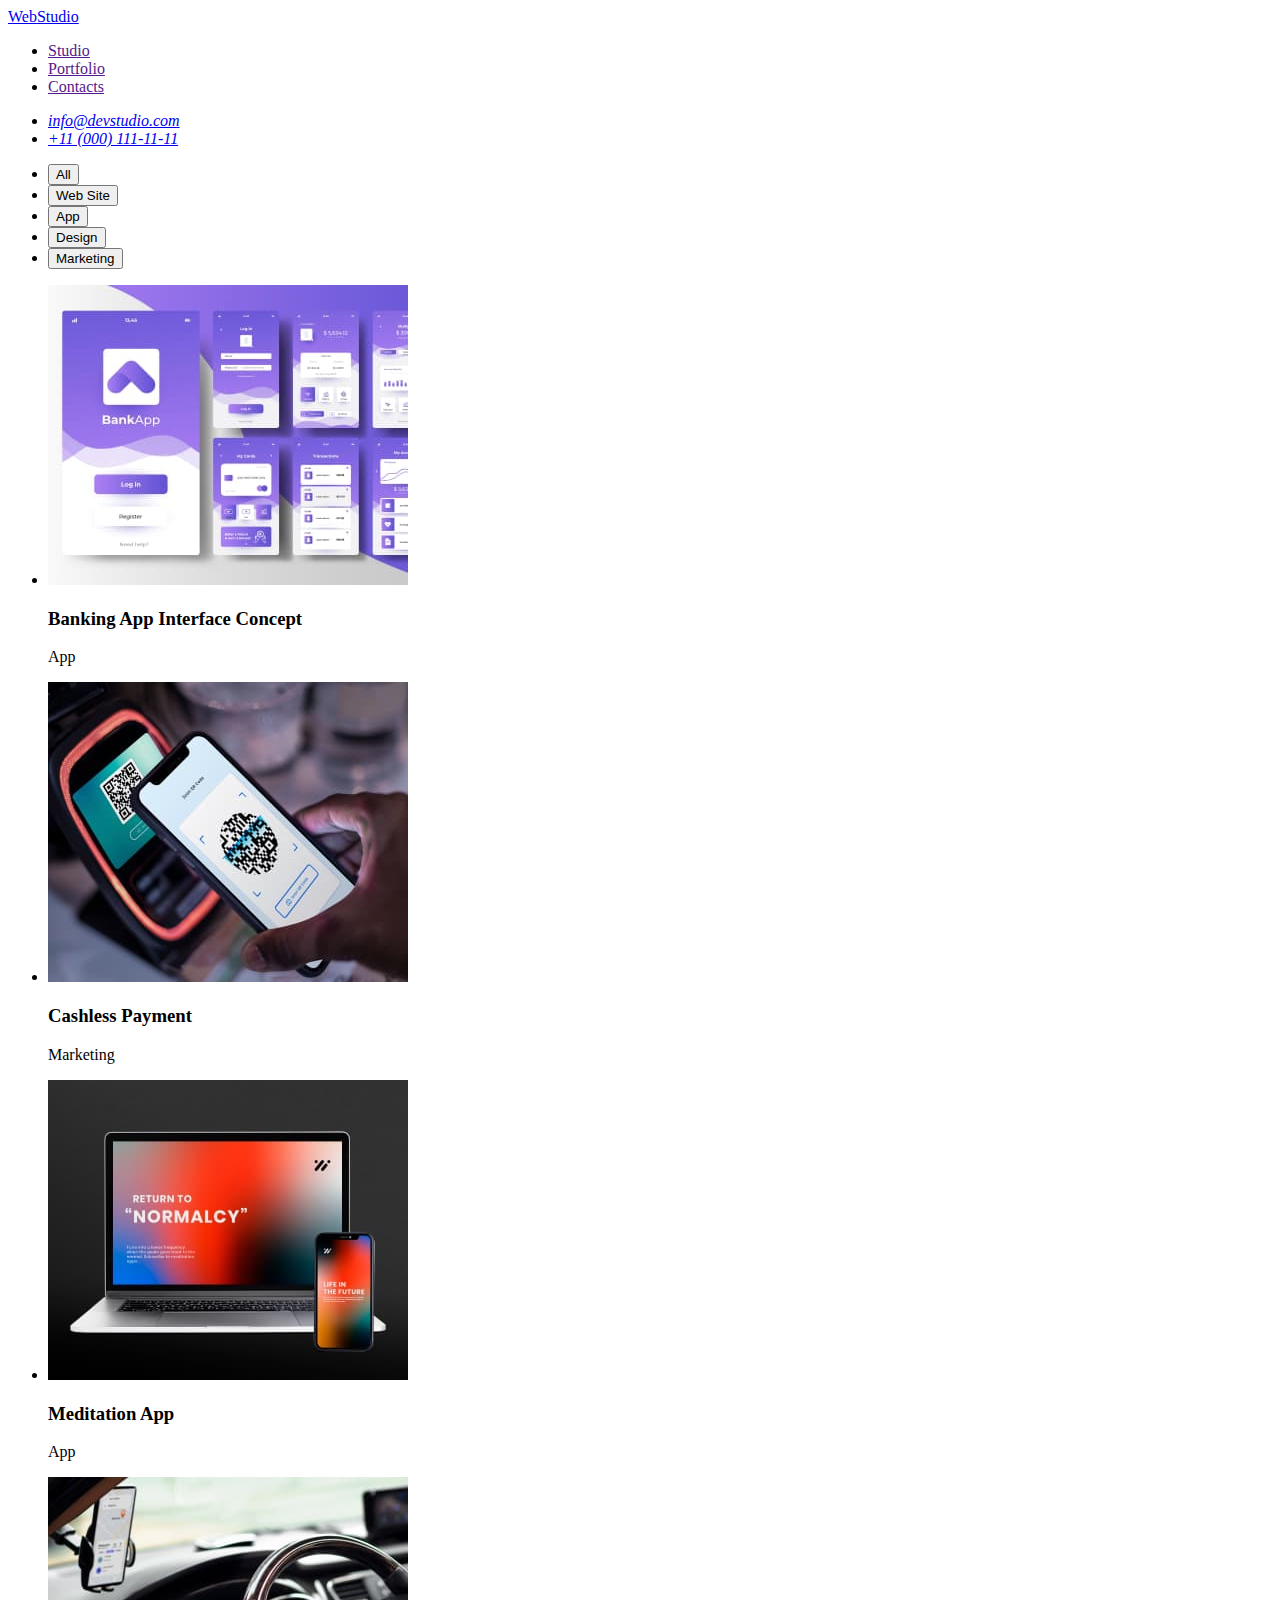
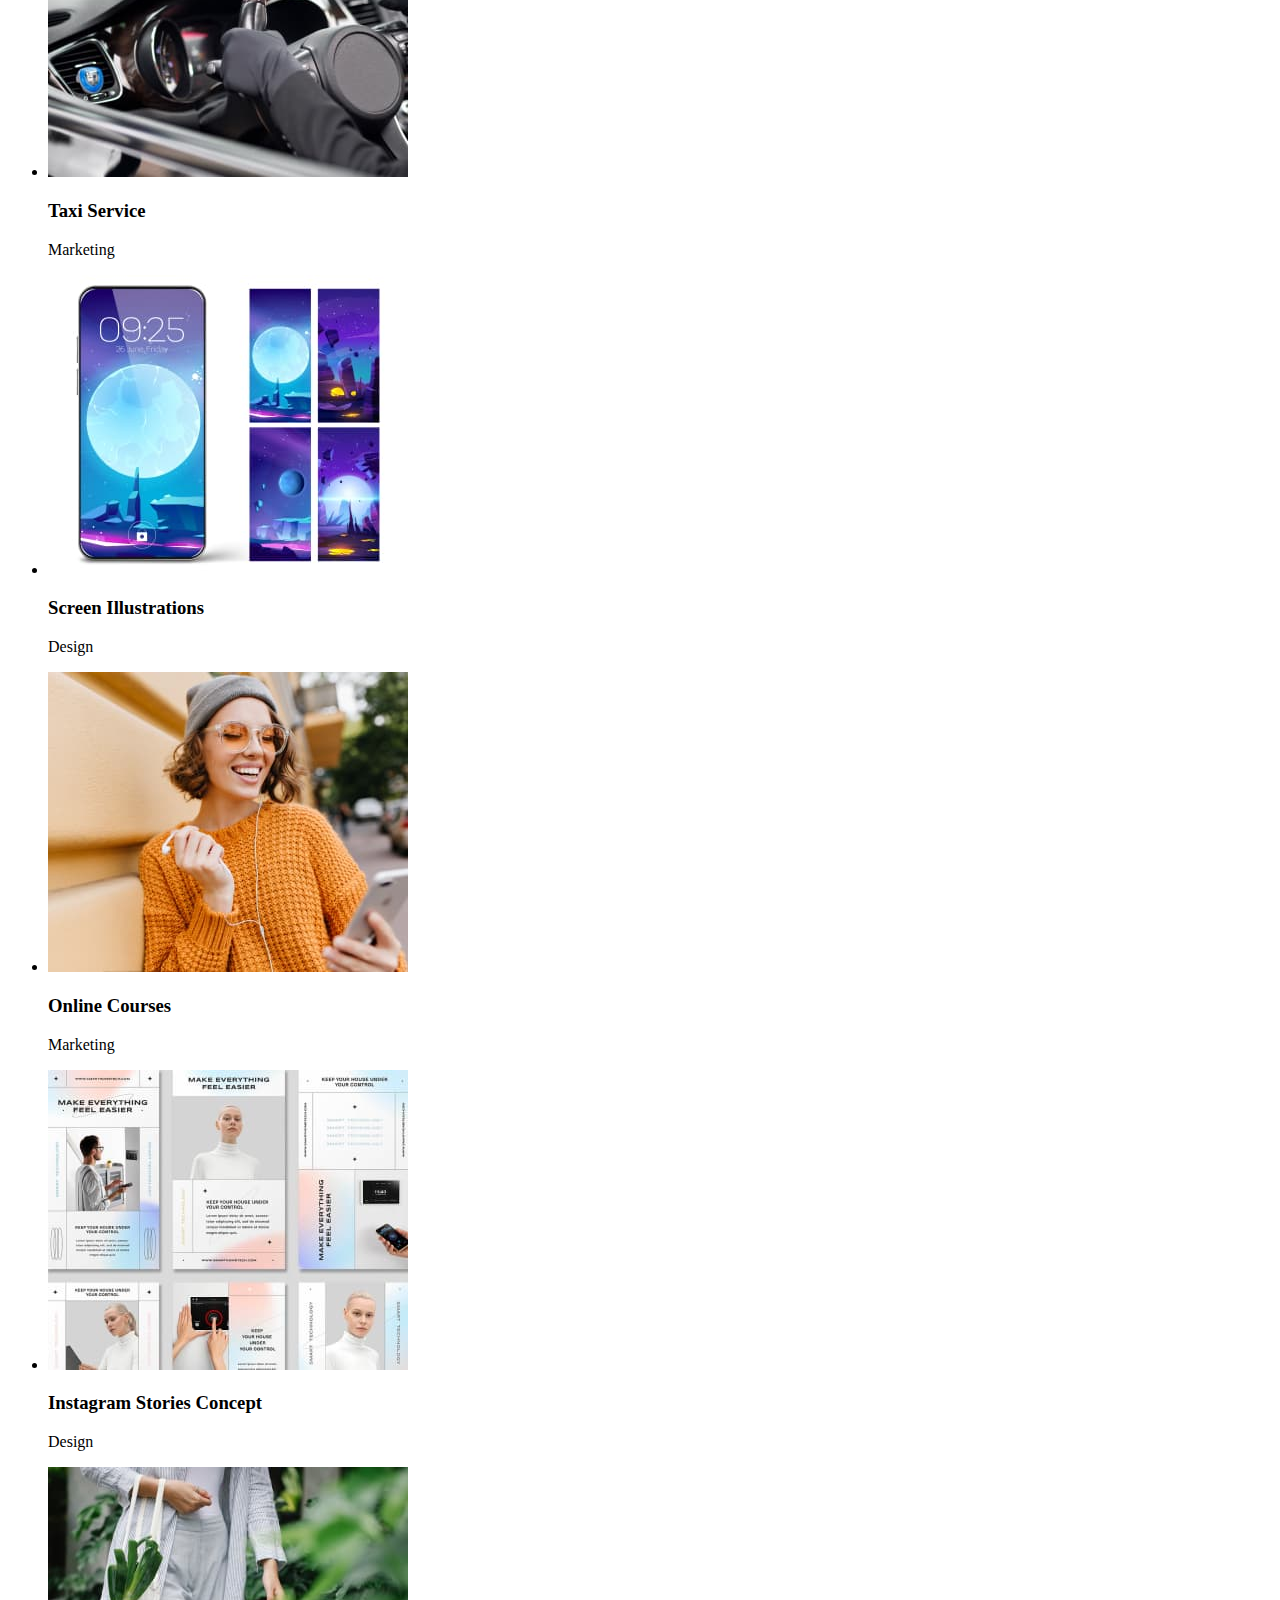
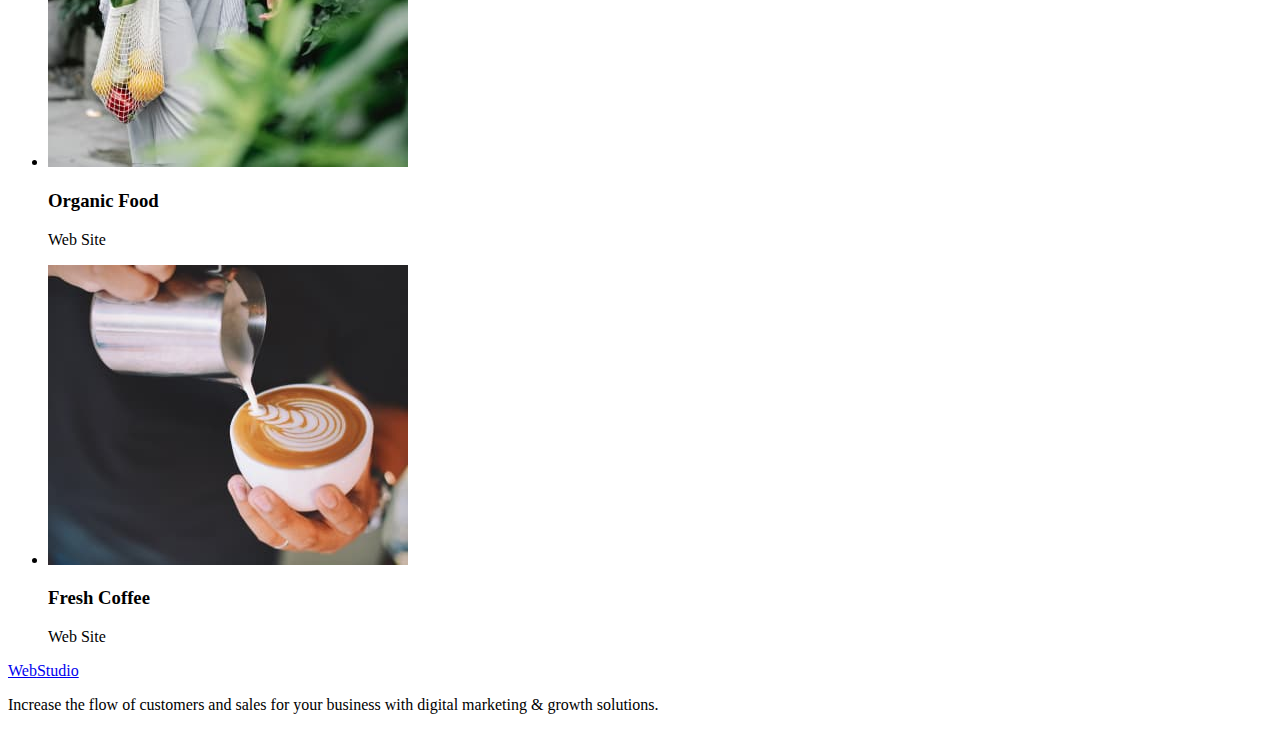
==== portfolio.html @ d4b2ee21 "portfolio" ====
<!DOCTYPE html>
<html lang="en">
  <head>
    <meta charset="utf-8" />
    <meta
      name="description"
      content="Learning the basics of HTML for beginners"
    />
    <title>HTML is simple!</title>
    <link rel="stylesheet" href="./styles/stylesportfolio.css" />
  </head>
  <body>
    <header>
      <nav>
        <a href="./index.html">Web<span>Studio</span></a>
        <ul>
          <li><a href="">Studio</a></li>
          <li><a href="">Portfolio</a></li>
          <li><a href="">Contacts</a></li>
        </ul>
      </nav>
      <address>
        <ul>
          <li><a href="mailto:info@devstudio.com">info@devstudio.com</a></li>
          <li><a href="tel:+110001111111">+11 (000) 111-11-11</a></li>
        </ul>
      </address>
    </header>
    <main>
      <section>
        <h2 hidden>Galery</h2>
        <ul>
          <li><button type="button">All</button></li>
          <li><button type="button">Web Site</button></li>
          <li><button type="button">App</button></li>
          <li><button type="button">Design</button></li>
          <li><button type="button">Marketing</button></li>
        </ul>
        <ul>
          <li>
            <a href=""
              ><img
                src="./images/portfolio/banking_img_1.jpg"
                alt="Img Banking App"
            /></a>

            <h3>Banking App Interface Concept</h3>
            <p>App</p>
          </li>
          <li>
            <a href=""
              ><img
                src="./images/portfolio/cashless_img_2.jpg"
                alt="Img Cashless Payment"
            /></a>
            <h3>Cashless Payment</h3>
            <p>Marketing</p>
          </li>
          <li>
            <a href=""
              ><img
                src="./images/portfolio/meditation_img_3.jpg"
                alt="Img Meditation App"
            /></a>
            <h3>Meditation App</h3>
            <p>App</p>
          </li>
          <li>
            <a href=""
              ><img
                src="./images/portfolio/taxi_img_4.jpg"
                alt="Img Taxi Service"
            /></a>
            <h3>Taxi Service</h3>
            <p>Marketing</p>
          </li>
          <li>
            <a href=""
              ><img
                src="./images/portfolio/screen_img_5.jpg"
                alt="Img Screen Illustrations"
            /></a>
            <h3>Screen Illustrations</h3>
            <p>Design</p>
          </li>
          <li>
            <a href=""
              ><img
                src="./images/portfolio/online_img_6.jpg"
                alt="Img Online Courses"
            /></a>
            <h3>Online Courses</h3>
            <p>Marketing</p>
          </li>
          <li>
            <a href=""
              ><img
                src="./images/portfolio/instagram_img_7.jpg"
                alt="Img Instagram Stories Concept"
            /></a>
            <h3>Instagram Stories Concept</h3>
            <p>Design</p>
          </li>
          <li>
            <a href=""
              ><img
                src="./images/portfolio/organic_img_8.jpg"
                alt="Img Organic Food"
            /></a>

            <h3>Organic Food</h3>
            <p>Web Site</p>
          </li>
          <li>
            <a href=""
              ><img
                src="./images/portfolio/fresh_coffee_img_9.jpg"
                alt="Img Fresh Coffee"
            /></a>

            <h3>Fresh Coffee</h3>
            <p>Web Site</p>
          </li>
        </ul>
      </section>
    </main>
    <footer>
      <a href="./index.html">Web<span>Studio</span></a>
      <p>
        Increase the flow of customers and sales for your business with digital
        marketing & growth solutions.
      </p>
    </footer>
  </body>
</html>
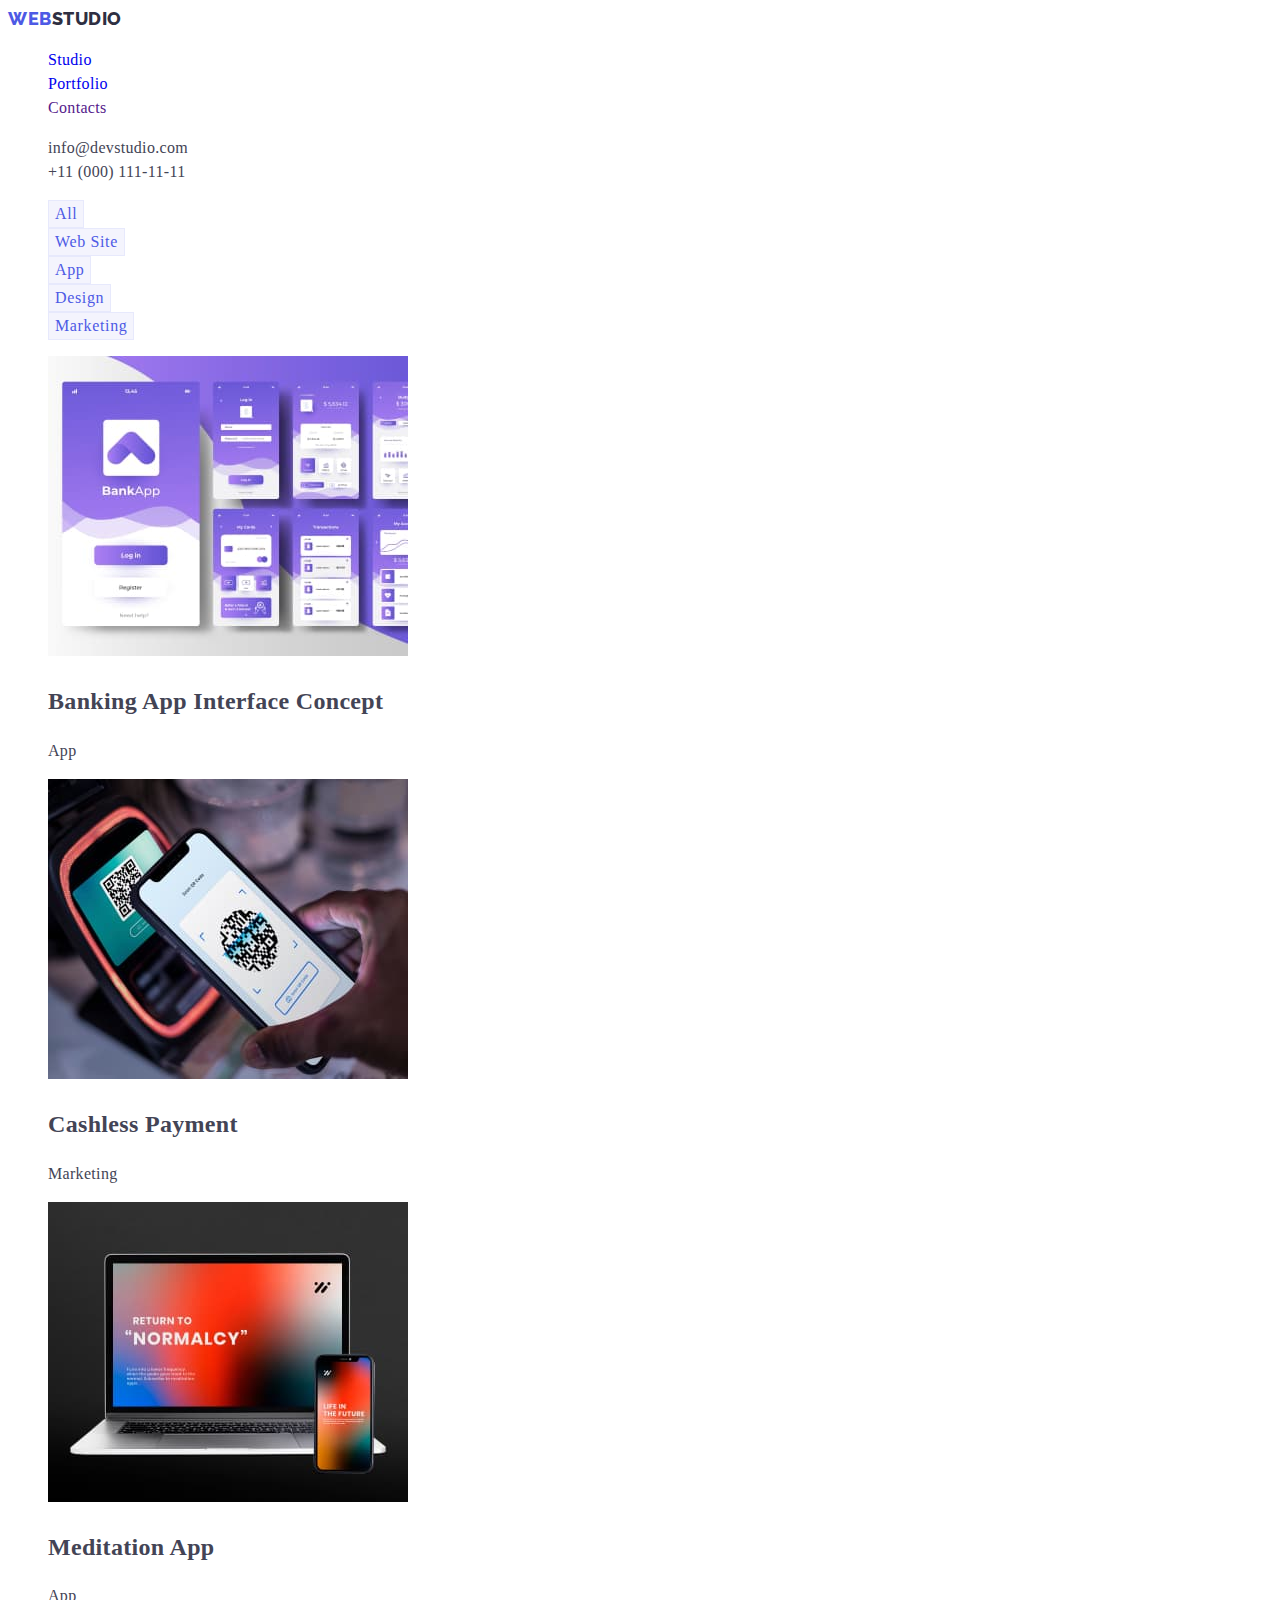
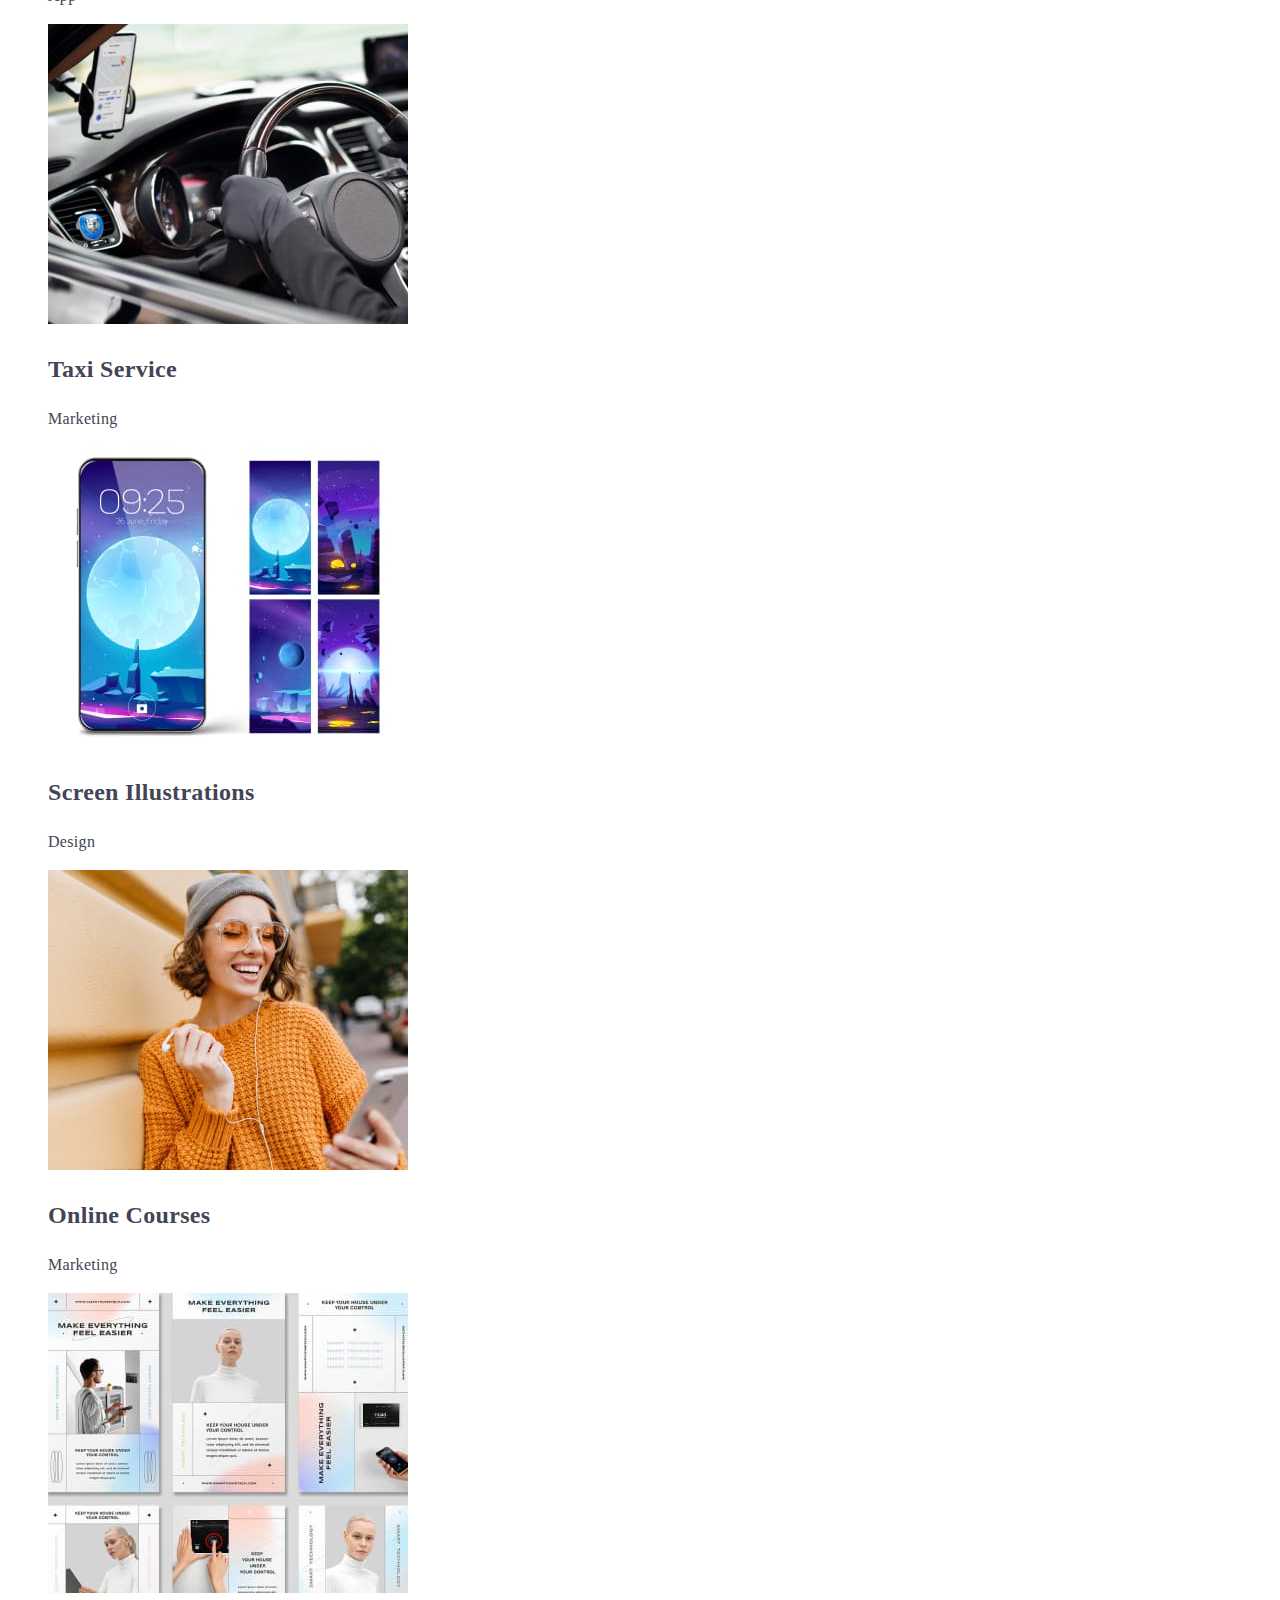
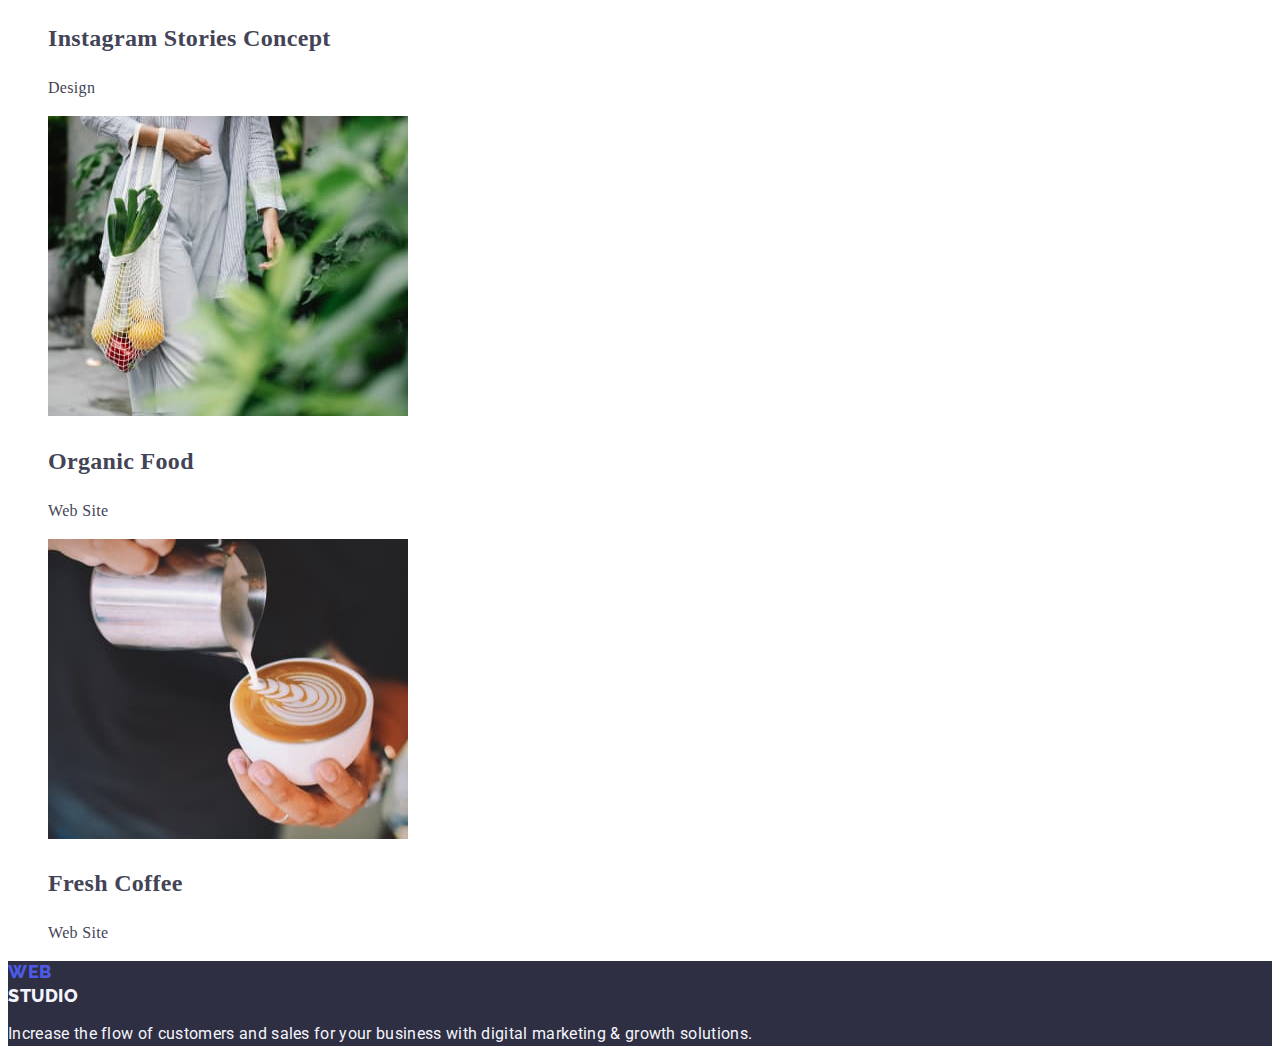
==== commit 100d0fe5: "hw2" ====
--- a/portfolio.html
+++ b/portfolio.html
@@ -6,37 +6,50 @@
       name="description"
       content="Learning the basics of HTML for beginners"
     />
-    <title>HTML is simple!</title>
-    <link rel="stylesheet" href="./styles/stylesportfolio.css" />
+    <title>Portfolio</title>
+    <link rel="stylesheet" href="./styles/styles.css" />
+    <!-- Fonts -->
+    <link rel="preconnect" href="https://fonts.googleapis.com" />
+    <link rel="preconnect" href="https://fonts.gstatic.com" crossorigin />
+    <link
+      href="https://fonts.googleapis.com/css2?family=Raleway:wght@800&family=Roboto:wght@400;500;700;900&display=swap"
+      rel="stylesheet"
+    />
   </head>
   <body>
     <header>
-      <nav>
-        <a href="./index.html">Web<span>Studio</span></a>
-        <ul>
-          <li><a href="">Studio</a></li>
-          <li><a href="">Portfolio</a></li>
-          <li><a href="">Contacts</a></li>
+      <nav class="nav-header">
+        <a class="logo" href="./index.html">Web<span class="logo-slogan-header">Studio</span></a>
+        <ul class="list">
+          <li><a class="link" href="./index.html">Studio</a></li>
+          <li><a class="link" href="./portfolio.html">Portfolio</a></li>
+          <li><a class="link" href="">Contacts</a></li>
         </ul>
       </nav>
-      <address>
-        <ul>
-          <li><a href="mailto:info@devstudio.com">info@devstudio.com</a></li>
-          <li><a href="tel:+110001111111">+11 (000) 111-11-11</a></li>
+      <address class="address-contacts">
+        <ul class="list">
+          <li>
+            <a class="link" href="mailto:info@devstudio.com"
+              >info@devstudio.com</a
+            >
+          </li>
+          <li>
+            <a class="link" href="tel:+110001111111">+11 (000) 111-11-11</a>
+          </li>
         </ul>
       </address>
     </header>
     <main>
       <section>
-        <h2 hidden>Galery</h2>
-        <ul>
-          <li><button type="button">All</button></li>
-          <li><button type="button">Web Site</button></li>
-          <li><button type="button">App</button></li>
-          <li><button type="button">Design</button></li>
-          <li><button type="button">Marketing</button></li>
+        <h1 hidden>Galery</h1>
+        <ul class="list">
+          <li><button class="button-portfolio" type="button">All</button></li>
+          <li><button class="button-portfolio" type="button">Web Site</button></li>
+          <li><button class="button-portfolio" type="button">App</button></li>
+          <li><button class="button-portfolio" type="button">Design</button></li>
+          <li><button class="button-portfolio" type="button">Marketing</button></li>
         </ul>
-        <ul>
+        <ul class="list">
           <li>
             <a href=""
               ><img
@@ -44,8 +57,8 @@
                 alt="Img Banking App"
             /></a>
 
-            <h3>Banking App Interface Concept</h3>
-            <p>App</p>
+            <h2 class="title-img-portfolio-section" >Banking App Interface Concept</h2>
+            <p class="section-text-img" >App</p>
           </li>
           <li>
             <a href=""
@@ -53,8 +66,8 @@
                 src="./images/portfolio/cashless_img_2.jpg"
                 alt="Img Cashless Payment"
             /></a>
-            <h3>Cashless Payment</h3>
-            <p>Marketing</p>
+            <h2 class="title-img-portfolio-section" >Cashless Payment</h2>
+            <p class="section-text-img" >Marketing</p>
           </li>
           <li>
             <a href=""
@@ -62,8 +75,8 @@
                 src="./images/portfolio/meditation_img_3.jpg"
                 alt="Img Meditation App"
             /></a>
-            <h3>Meditation App</h3>
-            <p>App</p>
+            <h2 class="title-img-portfolio-section" >Meditation App</h2>
+            <p class="section-text-img" >App</p>
           </li>
           <li>
             <a href=""
@@ -71,8 +84,8 @@
                 src="./images/portfolio/taxi_img_4.jpg"
                 alt="Img Taxi Service"
             /></a>
-            <h3>Taxi Service</h3>
-            <p>Marketing</p>
+            <h2 class="title-img-portfolio-section" >Taxi Service</h2>
+            <p class="section-text-img" >Marketing</p>
           </li>
           <li>
             <a href=""
@@ -80,8 +93,8 @@
                 src="./images/portfolio/screen_img_5.jpg"
                 alt="Img Screen Illustrations"
             /></a>
-            <h3>Screen Illustrations</h3>
-            <p>Design</p>
+            <h2 class="title-img-portfolio-section" >Screen Illustrations</h2>
+            <p class="section-text-img" >Design</p>
           </li>
           <li>
             <a href=""
@@ -89,8 +102,8 @@
                 src="./images/portfolio/online_img_6.jpg"
                 alt="Img Online Courses"
             /></a>
-            <h3>Online Courses</h3>
-            <p>Marketing</p>
+            <h2 class="title-img-portfolio-section" >Online Courses</h2>
+            <p class="section-text-img" >Marketing</p>
           </li>
           <li>
             <a href=""
@@ -98,8 +111,8 @@
                 src="./images/portfolio/instagram_img_7.jpg"
                 alt="Img Instagram Stories Concept"
             /></a>
-            <h3>Instagram Stories Concept</h3>
-            <p>Design</p>
+            <h2 class="title-img-portfolio-section" >Instagram Stories Concept</h2>
+            <p class="section-text-img" >Design</p>
           </li>
           <li>
             <a href=""
@@ -108,8 +121,8 @@
                 alt="Img Organic Food"
             /></a>
 
-            <h3>Organic Food</h3>
-            <p>Web Site</p>
+            <h2 class="title-img-portfolio-section" >Organic Food</h2>
+            <p class="section-text-img" >Web Site</p>
           </li>
           <li>
             <a href=""
@@ -118,15 +131,15 @@
                 alt="Img Fresh Coffee"
             /></a>
 
-            <h3>Fresh Coffee</h3>
-            <p>Web Site</p>
+            <h2 class="title-img-portfolio-section" >Fresh Coffee</h2>
+            <p class="section-text-img" >Web Site</p>
           </li>
         </ul>
       </section>
     </main>
     <footer>
-      <a href="./index.html">Web<span>Studio</span></a>
-      <p>
+      <a class="logo" href="./index.html">Web<span class="logo-slogan-footer">Studio</span></a>
+      <p class="text-footer">
         Increase the flow of customers and sales for your business with digital
         marketing & growth solutions.
       </p>
--- a/styles/styles.css
+++ b/styles/styles.css
@@ -0,0 +1,201 @@
+/* Base */
+.link {
+  text-decoration: none;
+}
+.list {
+  list-style: none;
+}
+body {
+  color: #434455;
+  font-size: 16px;
+  background-color: #fff;
+  line-height: 1.5;
+  letter-spacing: 0.02em;
+}
+/* header */
+.nav-header {
+  color: #2e2f42;
+  font-size: 16px;
+  font-weight: 500;
+  line-height: 1.5;
+  letter-spacing: 0.02em;
+}
+.address-contacts {
+  color: var(--slate, #434455);
+  font-size: 16px;
+  font-style: normal;
+  font-weight: 400;
+  line-height: 24px;
+  letter-spacing: 0.32px;
+}
+.address-contacts .link {
+  color: #434455;
+  font-style: normal;
+}
+.address-contacts .link:hover,
+.address-contacts .link:focus {
+  color: #404bbf;
+}
+.logo {
+  color: var(--iris, #4d5ae5);
+  font-family: Raleway;
+  font-size: 18px;
+  font-style: normal;
+  font-weight: 800;
+  line-height: 21px;
+  letter-spacing: 0.54px;
+  text-transform: uppercase;
+  text-decoration: none;
+}
+.logo-slogan-header {
+  color: var(--navyblue, #2e2f42);
+  font-family: Raleway;
+  font-size: 18px;
+  font-style: normal;
+  font-weight: 800;
+  line-height: 21px;
+  letter-spacing: 0.54px;
+  text-transform: uppercase;
+}
+.logo-slogan-footer {
+  display: flex;
+  width: 71px;
+  height: 21px;
+  flex-direction: column;
+  justify-content: center;
+  color: var(--cloud, #f4f4fd);
+  font-family: Raleway;
+  font-size: 18px;
+  font-style: normal;
+  font-weight: 800;
+  line-height: 21px;
+  letter-spacing: 0.54px;
+  text-transform: uppercase;
+}
+/* hero image section */
+.hero-section {
+  width: 1440px;
+  height: 600px;
+  flex-shrink: 0;
+  background: #2e2f42;
+}
+.title-hero-section {
+  color: var(--white, #fff);
+  text-align: center;
+  font-size: 56px;
+  font-style: normal;
+  font-weight: 700;
+  line-height: 60px;
+  letter-spacing: 1.12px;
+}
+.button {
+  font-family: inherit;
+  cursor: pointer;
+  font-size: 16px;
+  line-height: 1.5;
+  background: #4d5ae5;
+  color: #fff;
+  font-weight: 500;
+  letter-spacing: 0.04em;
+}
+.button:hover,
+.button:focus {
+  background: #404bbf;
+}
+.section-title,
+.section-title-portfolio {
+  color: #2e2f42;
+  font-size: 20px;
+  font-weight: 500;
+  line-height: 1.2;
+  letter-spacing: 0.02em;
+}
+/* section 1 */
+.benefits-section {
+  width: 1440px;
+  background: #fff;
+}
+.benefits-title 
+.title-img-portfolio-section {
+  width: 264px;
+  color: var(--navyblue, #2e2f42);
+  font-size: 20px;
+  font-style: normal;
+  font-weight: 500;
+  line-height: 24px;
+  letter-spacing: 0.4px;
+}
+/* section 2 */
+.img-section {
+  background: #fff;
+}
+.title-img-section {
+  color: var(--navyblue, #2e2f42);
+  text-align: center;
+  font-family: Roboto;
+  font-size: 36px;
+  font-style: normal;
+  font-weight: 700;
+  line-height: 40px;
+  letter-spacing: 0.72px;
+  text-transform: capitalize;
+}
+.img-section-pic {
+  display: inline-flex;
+  flex-direction: column;
+  align-items: flex-start;
+}
+/* section 3 */
+.title-people-section {
+  color: #2e2f42;
+  font-size: 20px;
+  font-weight: 500;
+  line-height: 1.2;
+  letter-spacing: 0.02em;
+}
+.section-people {
+  background: var(--cloud, #f4f4fd);
+}
+.section-item {
+  background: var(--white, #fff);
+}
+.text-people-section .section-text-img {
+  color: var(--slate, #434455);
+  font-weight: 400;
+}
+/* footer */
+footer {
+  background: var(--navyblue, #2e2f42);
+}
+.text-footer {
+  color: var(--cloud, #f4f4fd);
+  font-family: Roboto;
+  font-size: 16px;
+  font-style: normal;
+  font-weight: 400;
+  line-height: 24px;
+  letter-spacing: 0.32px;
+}
+/* portfolio */
+.button-portfolio {
+  font-family: inherit;
+  border: 1px solid #e7e9fc;
+  background: #f4f4fd;
+  color: #4d5ae5;
+  text-align: center;
+  font-weight: 500;
+  letter-spacing: 0.04em;
+  font-size: 16px;
+  line-height: 1.5;
+}
+.button-portfolio:hover,
+.button-portfolio:focus {
+  cursor: pointer;
+  background: #f4f4fd;
+  font-family: inherit;
+  background: #404bbf;
+  color: #fff;
+  text-align: center;
+  font-weight: 500;
+  letter-spacing: 0.04em;
+}
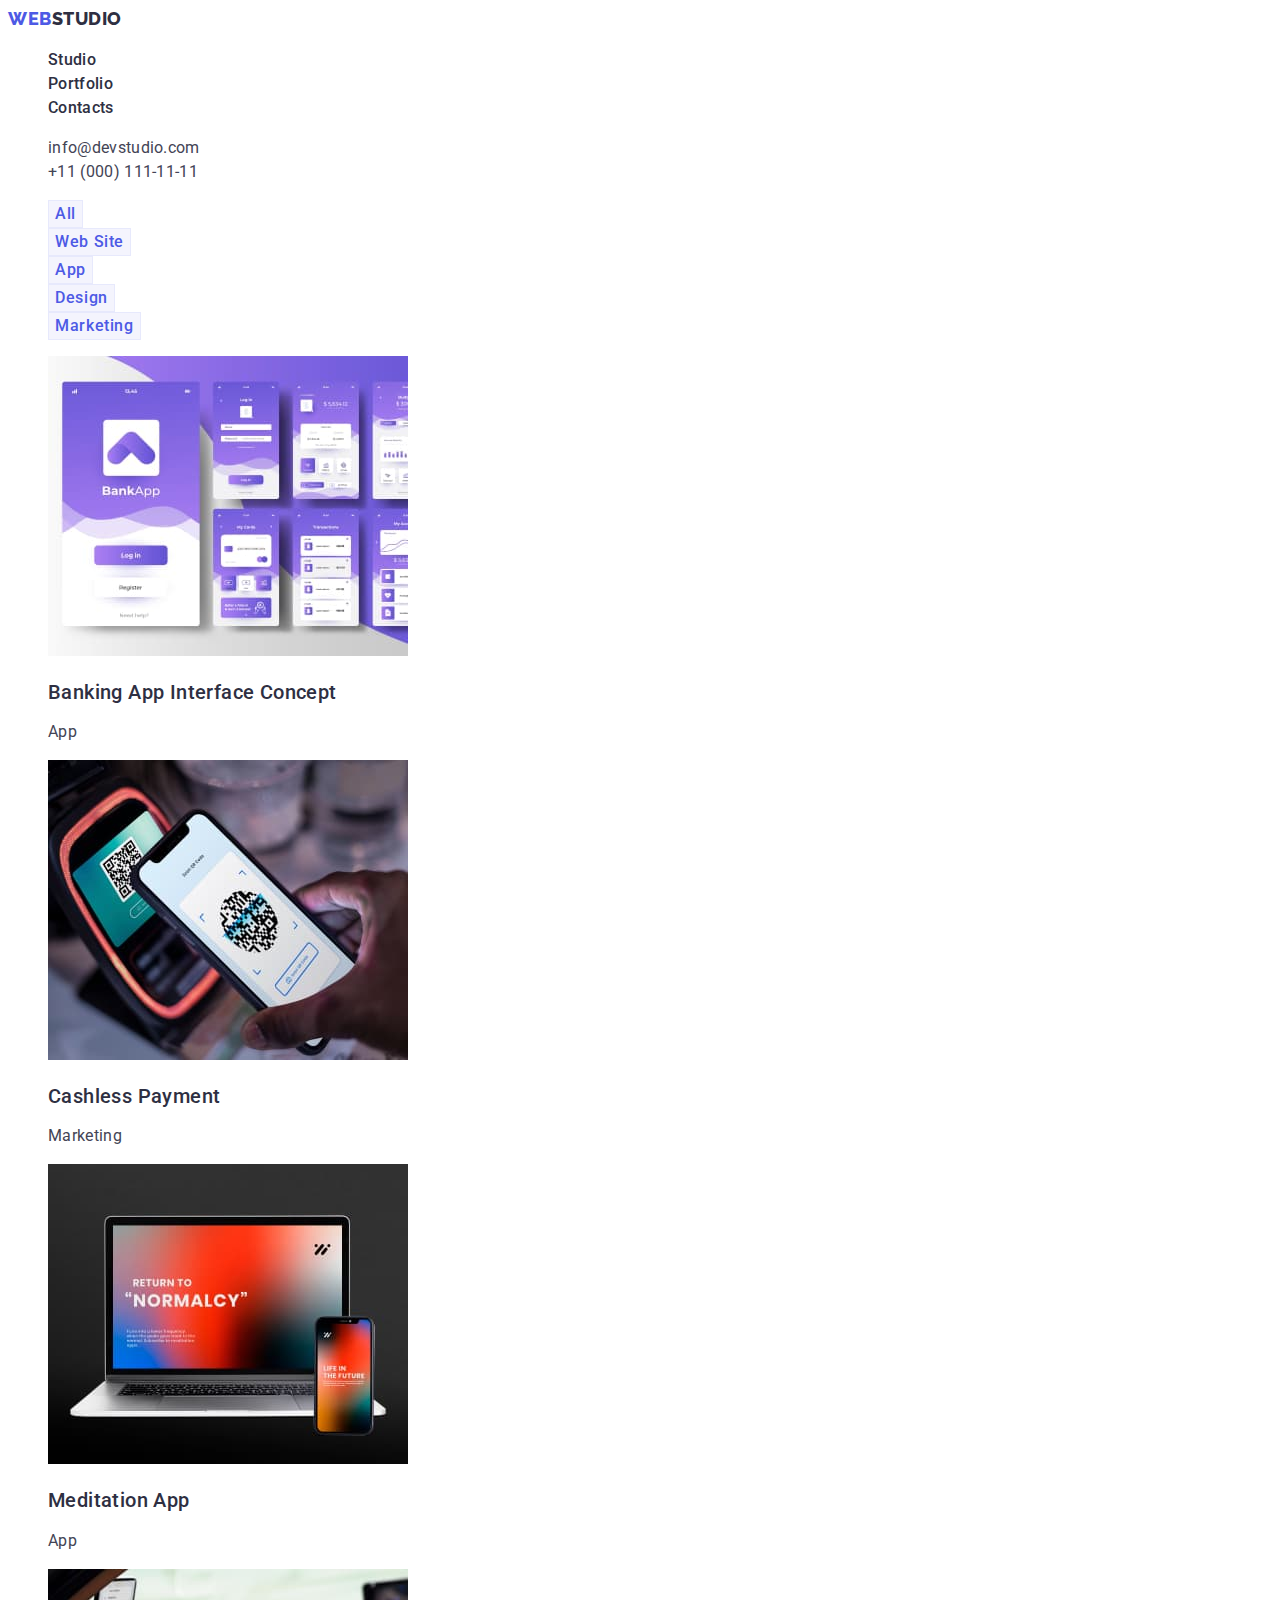
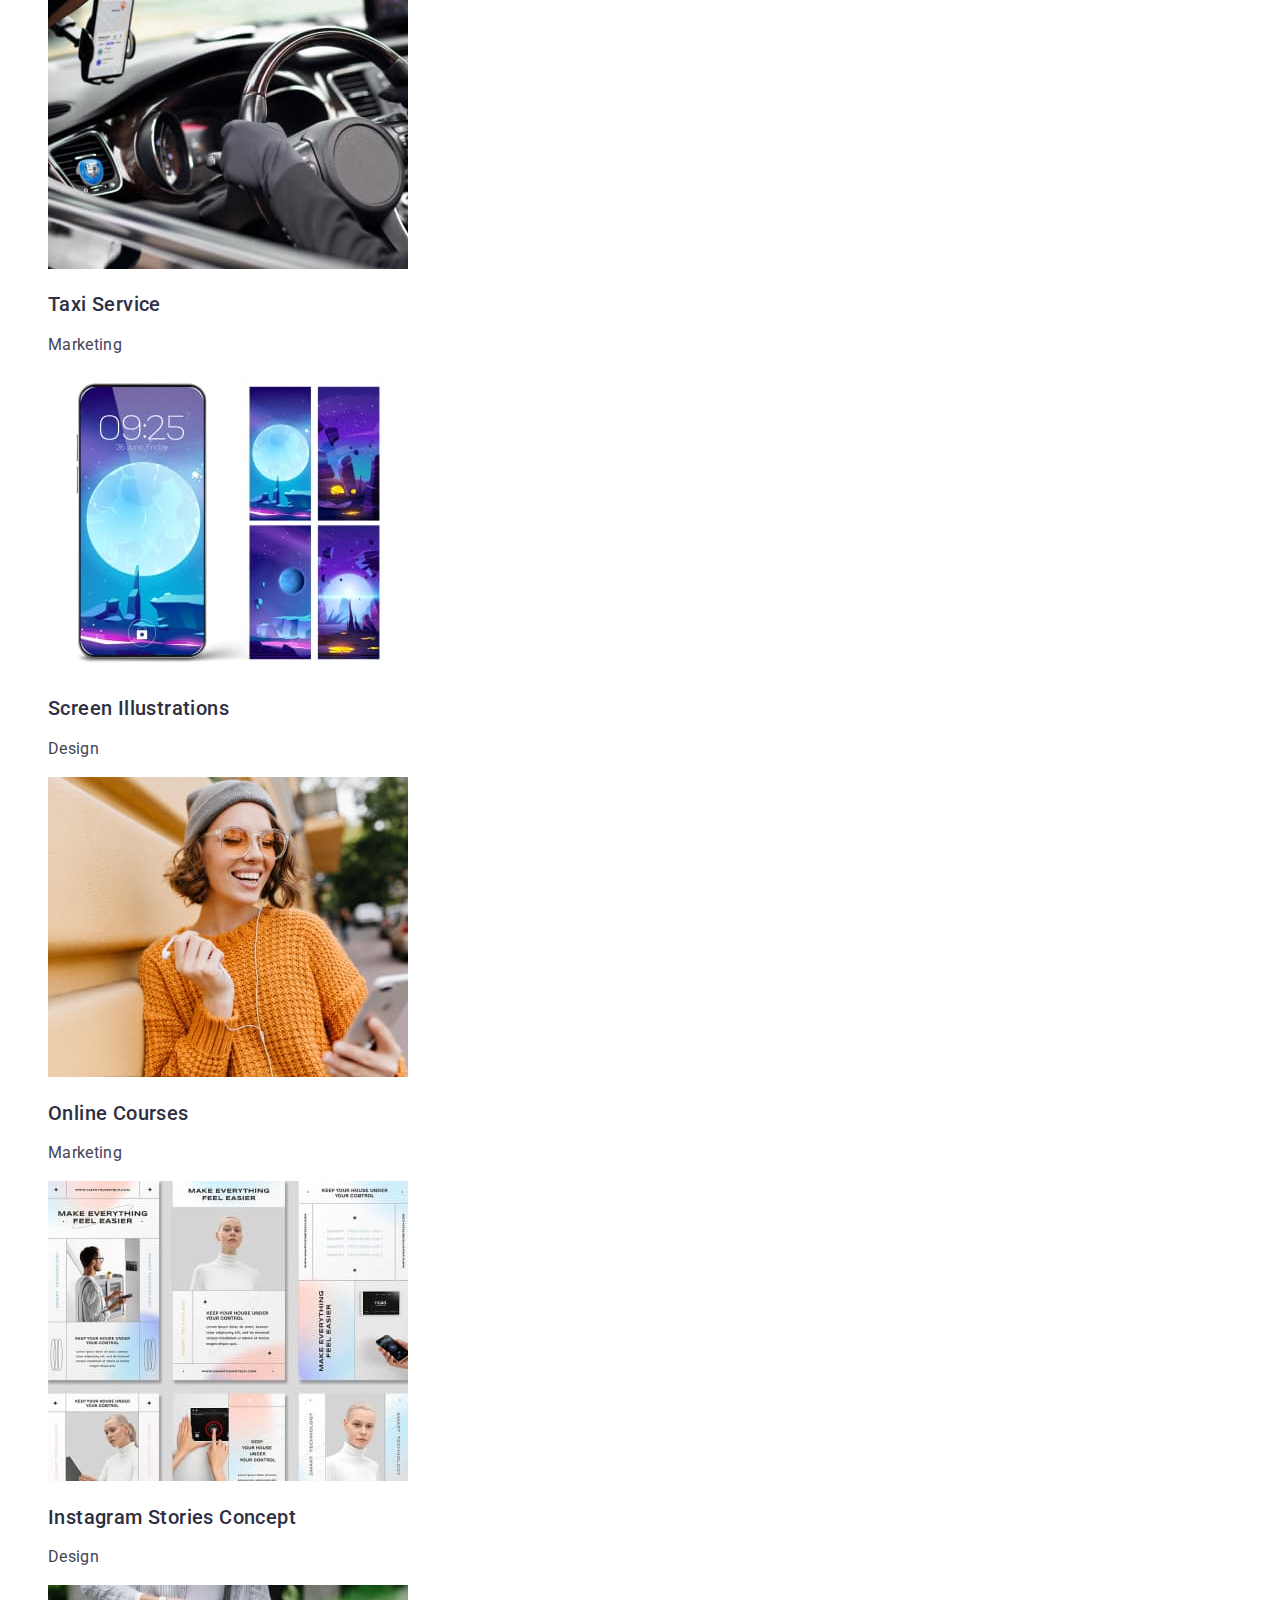
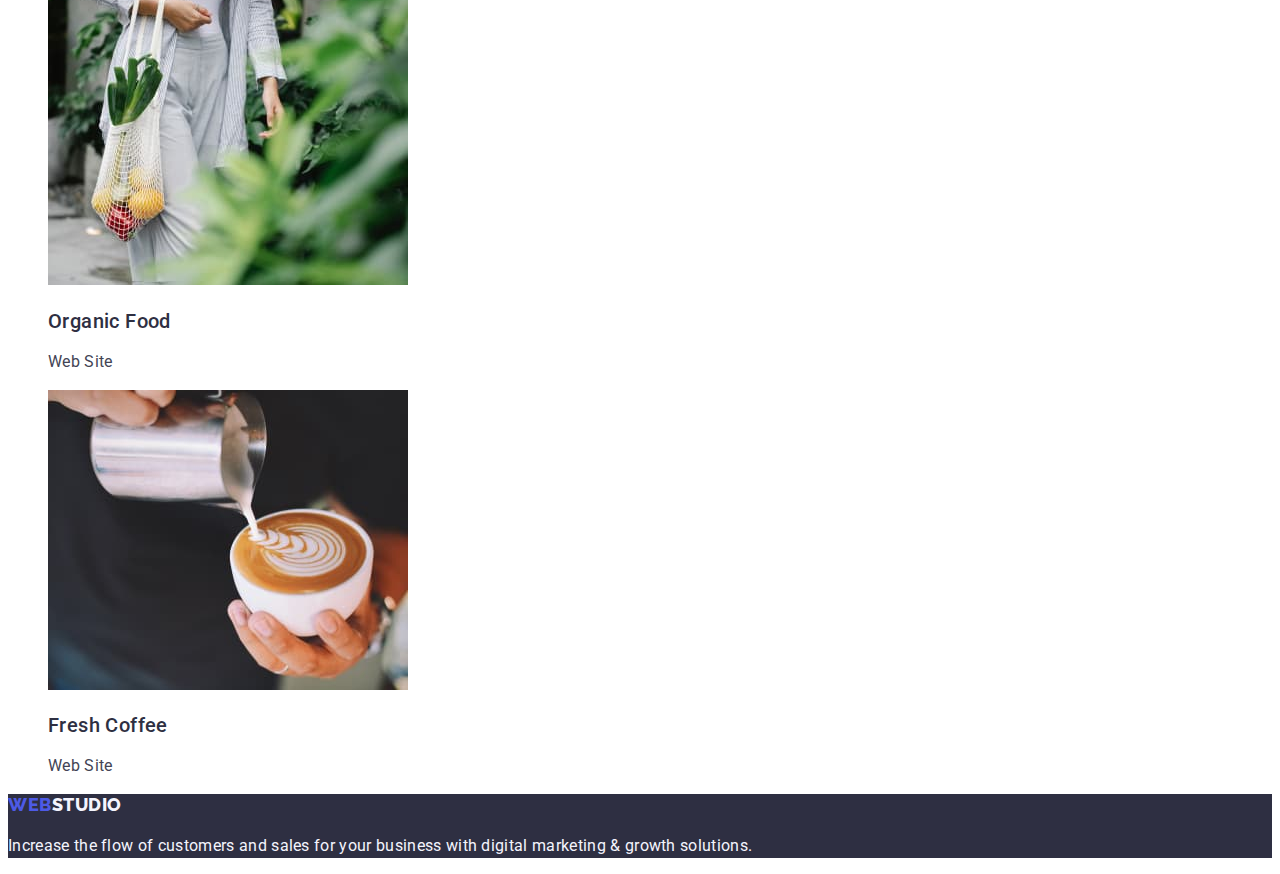
==== commit c838380b: "overwriting" ====
--- a/portfolio.html
+++ b/portfolio.html
@@ -1,29 +1,34 @@
 <!DOCTYPE html>
 <html lang="en">
   <head>
-    <meta charset="utf-8" />
-    <meta
-      name="description"
-      content="Learning the basics of HTML for beginners"
-    />
-    <title>Portfolio</title>
-    <link rel="stylesheet" href="./styles/styles.css" />
-    <!-- Fonts -->
+    <meta charset="UTF-8" />
+    <meta name="viewport" content="width=device-width, initial-scale=1.0" />
     <link rel="preconnect" href="https://fonts.googleapis.com" />
     <link rel="preconnect" href="https://fonts.gstatic.com" crossorigin />
     <link
       href="https://fonts.googleapis.com/css2?family=Raleway:wght@800&family=Roboto:wght@400;500;700;900&display=swap"
       rel="stylesheet"
     />
+    <title>Portfolio</title>
+    <link rel="stylesheet" href="./styles/styles.css" />
   </head>
   <body>
+    <!-- Header section -->
     <header>
-      <nav class="nav-header">
-        <a class="logo" href="./index.html">Web<span class="logo-slogan-header">Studio</span></a>
-        <ul class="list">
-          <li><a class="link" href="./index.html">Studio</a></li>
-          <li><a class="link" href="./portfolio.html">Portfolio</a></li>
-          <li><a class="link" href="">Contacts</a></li>
+      <nav>
+        <a class="logo link" href="./index.html"
+          >Web<span class="logo-header">Studio</span></a
+        >
+        <ul class="nav-item list">
+          <li>
+            <a class="link" href="./index.html">Studio</a>
+          </li>
+          <li>
+            <a class="link" href="./portfolio.html">Portfolio</a>
+          </li>
+          <li>
+            <a class="link" href="">Contacts</a>
+          </li>
         </ul>
       </nav>
       <address class="address-contacts">
@@ -39,107 +44,140 @@
         </ul>
       </address>
     </header>
+    <!-- Main  section -->
     <main>
       <section>
-        <h1 hidden>Galery</h1>
+        <h1 hidden>Section Portfolio</h1>
         <ul class="list">
-          <li><button class="button-portfolio" type="button">All</button></li>
-          <li><button class="button-portfolio" type="button">Web Site</button></li>
-          <li><button class="button-portfolio" type="button">App</button></li>
-          <li><button class="button-portfolio" type="button">Design</button></li>
-          <li><button class="button-portfolio" type="button">Marketing</button></li>
+          <li><button class="button-list" type="button">All</button></li>
+          <li><button class="button-list" type="button">Web Site</button></li>
+          <li><button class="button-list" type="button">App</button></li>
+          <li><button class="button-list" type="button">Design</button></li>
+          <li><button class="button-list" type="button">Marketing</button></li>
         </ul>
+
+        <!-- Photo Portfolio -->
         <ul class="list">
           <li>
-            <a href=""
-              ><img
+            <a class="link" href="">
+              <img
                 src="./images/portfolio/banking_img_1.jpg"
                 alt="Img Banking App"
-            /></a>
-
-            <h2 class="title-img-portfolio-section" >Banking App Interface Concept</h2>
-            <p class="section-text-img" >App</p>
+                width="360"
+                height="300"
+              />
+              <h2 class="section-title-portfolio">
+                Banking App Interface Concept
+              </h2>
+              <p class="section-text-portfolio">App</p>
+            </a>
           </li>
           <li>
-            <a href=""
-              ><img
+            <a class="link" href="">
+              <img
                 src="./images/portfolio/cashless_img_2.jpg"
                 alt="Img Cashless Payment"
-            /></a>
-            <h2 class="title-img-portfolio-section" >Cashless Payment</h2>
-            <p class="section-text-img" >Marketing</p>
+                width="360"
+                height="300"
+              />
+              <h2 class="section-title-portfolio">Cashless Payment</h2>
+              <p class="section-text-portfolio">Marketing</p>
+            </a>
           </li>
           <li>
-            <a href=""
-              ><img
+            <a class="link" href="">
+              <img
                 src="./images/portfolio/meditation_img_3.jpg"
                 alt="Img Meditation App"
-            /></a>
-            <h2 class="title-img-portfolio-section" >Meditation App</h2>
-            <p class="section-text-img" >App</p>
+                width="360"
+                height="300"
+              />
+              <h2 class="section-title-portfolio">Meditation App</h2>
+              <p class="section-text-portfolio">App</p>
+            </a>
           </li>
           <li>
-            <a href=""
-              ><img
+            <a class="link" href="">
+              <img
                 src="./images/portfolio/taxi_img_4.jpg"
                 alt="Img Taxi Service"
-            /></a>
-            <h2 class="title-img-portfolio-section" >Taxi Service</h2>
-            <p class="section-text-img" >Marketing</p>
+                width="360"
+                height="300"
+              />
+              <h2 class="section-title-portfolio">Taxi Service</h2>
+              <p class="section-text-portfolio">Marketing</p>
+            </a>
           </li>
           <li>
-            <a href=""
-              ><img
+            <a class="link" href="">
+              <img
                 src="./images/portfolio/screen_img_5.jpg"
                 alt="Img Screen Illustrations"
-            /></a>
-            <h2 class="title-img-portfolio-section" >Screen Illustrations</h2>
-            <p class="section-text-img" >Design</p>
+                width="360"
+                height="300"
+              />
+              <h2 class="section-title-portfolio">Screen Illustrations</h2>
+              <p class="section-text-portfolio">Design</p>
+            </a>
           </li>
           <li>
-            <a href=""
-              ><img
+            <a class="link" href="">
+              <img
                 src="./images/portfolio/online_img_6.jpg"
                 alt="Img Online Courses"
-            /></a>
-            <h2 class="title-img-portfolio-section" >Online Courses</h2>
-            <p class="section-text-img" >Marketing</p>
+                width="360"
+                height="300"
+              />
+              <h2 class="section-title-portfolio">Online Courses</h2>
+              <p class="section-text-portfolio">Marketing</p>
+            </a>
           </li>
           <li>
-            <a href=""
-              ><img
+            <a class="link" href="">
+              <img
                 src="./images/portfolio/instagram_img_7.jpg"
                 alt="Img Instagram Stories Concept"
-            /></a>
-            <h2 class="title-img-portfolio-section" >Instagram Stories Concept</h2>
-            <p class="section-text-img" >Design</p>
+                width="360"
+                height="300"
+              />
+              <h2 class="section-title-portfolio">Instagram Stories Concept</h2>
+              <p class="section-text-portfolio">Design</p>
+            </a>
           </li>
           <li>
-            <a href=""
-              ><img
+            <a class="link" href="">
+              <img
                 src="./images/portfolio/organic_img_8.jpg"
                 alt="Img Organic Food"
-            /></a>
-
-            <h2 class="title-img-portfolio-section" >Organic Food</h2>
-            <p class="section-text-img" >Web Site</p>
+                width="360"
+                height="300"
+              />
+              <h2 class="section-title-portfolio">Organic Food</h2>
+              <p class="section-text-portfolio">Web Site</p>
+            </a>
           </li>
           <li>
-            <a href=""
-              ><img
+            <a class="link" href="">
+              <img
                 src="./images/portfolio/fresh_coffee_img_9.jpg"
                 alt="Img Fresh Coffee"
-            /></a>
-
-            <h2 class="title-img-portfolio-section" >Fresh Coffee</h2>
-            <p class="section-text-img" >Web Site</p>
+                width="360"
+                height="300"
+              />
+              <h2 class="section-title-portfolio">Fresh Coffee</h2>
+              <p class="section-text-portfolio">Web Site</p>
+            </a>
           </li>
         </ul>
       </section>
     </main>
-    <footer>
-      <a class="logo" href="./index.html">Web<span class="logo-slogan-footer">Studio</span></a>
-      <p class="text-footer">
+
+    <!-- Footer section -->
+    <footer class="footer">
+      <a class="logo link" href="./index.html"
+        >Web<span class="logo-footer">Studio</span></a
+      >
+      <p class="footer-text">
         Increase the flow of customers and sales for your business with digital
         marketing & growth solutions.
       </p>
--- a/styles/styles.css
+++ b/styles/styles.css
@@ -1,201 +1,182 @@
-/* Base */
+:root {
+  --primary-font: 'Roboto', sans-serif;
+  --primary-grey-color: #434455;
+  --primary-black-color: #2e2f42;
+  --primary-white-color: #fff;
+  --active-link-color: #404bbf;
+  --primary-grey-second-color: #f4f4fd;
+  --primary-blue-color: #4d5ae5;
+  --primary-font-size: 16px;
+  --primary-line-height: 1.5;
+  --primary-letter-spacing: 0.02em;
+}
+
+body {
+  font-family: var(--primary-font);
+  color: var(--primary-grey-color);
+  font-size: var(--primary-font-size);
+  background-color: var(--primary-white-color);
+  line-height: var(--primary-line-height);
+  letter-spacing: var(--primary-letter-spacing);
+}
+
+.logo {
+  color: var(--primary-blue-color);
+  font-family: 'Raleway', sans-serif;
+  font-size: 18px;
+  font-weight: 800;
+  line-height: 1.17;
+  letter-spacing: 0.03em;
+  text-transform: uppercase;
+}
+
+.logo-header {
+  color: var(--primary-black-color);
+}
+
+.logo-footer {
+  color: var(--primary-grey-second-color);
+}
+
 .link {
   text-decoration: none;
 }
+
 .list {
   list-style: none;
 }
-body {
-  color: #434455;
-  font-size: 16px;
-  background-color: #fff;
-  line-height: 1.5;
-  letter-spacing: 0.02em;
-}
-/* header */
-.nav-header {
-  color: #2e2f42;
-  font-size: 16px;
-  font-weight: 500;
-  line-height: 1.5;
-  letter-spacing: 0.02em;
-}
-.address-contacts {
-  color: var(--slate, #434455);
-  font-size: 16px;
-  font-style: normal;
-  font-weight: 400;
-  line-height: 24px;
-  letter-spacing: 0.32px;
-}
-.address-contacts .link {
-  color: #434455;
-  font-style: normal;
-}
-.address-contacts .link:hover,
-.address-contacts .link:focus {
-  color: #404bbf;
-}
-.logo {
-  color: var(--iris, #4d5ae5);
-  font-family: Raleway;
-  font-size: 18px;
-  font-style: normal;
-  font-weight: 800;
-  line-height: 21px;
-  letter-spacing: 0.54px;
-  text-transform: uppercase;
-  text-decoration: none;
-}
-.logo-slogan-header {
-  color: var(--navyblue, #2e2f42);
-  font-family: Raleway;
-  font-size: 18px;
-  font-style: normal;
-  font-weight: 800;
-  line-height: 21px;
-  letter-spacing: 0.54px;
-  text-transform: uppercase;
-}
-.logo-slogan-footer {
-  display: flex;
-  width: 71px;
-  height: 21px;
-  flex-direction: column;
-  justify-content: center;
-  color: var(--cloud, #f4f4fd);
-  font-family: Raleway;
-  font-size: 18px;
-  font-style: normal;
-  font-weight: 800;
-  line-height: 21px;
-  letter-spacing: 0.54px;
-  text-transform: uppercase;
-}
-/* hero image section */
-.hero-section {
-  width: 1440px;
-  height: 600px;
-  flex-shrink: 0;
-  background: #2e2f42;
-}
-.title-hero-section {
-  color: var(--white, #fff);
-  text-align: center;
-  font-size: 56px;
-  font-style: normal;
-  font-weight: 700;
-  line-height: 60px;
-  letter-spacing: 1.12px;
-}
+
 .button {
   font-family: inherit;
   cursor: pointer;
-  font-size: 16px;
-  line-height: 1.5;
-  background: #4d5ae5;
-  color: #fff;
+  font-size: var(--primary-font-size);
+  line-height: var(--primary-line-height);
+  background: var(--primary-blue-color);
+  color: var(--primary-white-color);
   font-weight: 500;
   letter-spacing: 0.04em;
 }
+
 .button:hover,
 .button:focus {
-  background: #404bbf;
+  background: var(--active-link-color);
 }
+
+.nav-item .link {
+  color: var(--primary-black-color);
+  font-family: var(--primary-font);
+  font-size: var(--primary-font-size);
+  font-weight: 500;
+  line-height: var(--primary-line-height);
+  letter-spacing: var(--primary-letter-spacing);
+}
+
+.nav-item .link:hover,
+.nav-item .link:focus {
+  color: var(--active-link-color);
+}
+
+.address-contacts {
+  font-style: normal;
+}
+.address-contacts .link {
+  color: var(--primary-grey-color);
+  font-style: normal;
+}
+
+.address-contacts .link:hover,
+.address-contacts .link:focus {
+  color: var(--active-link-color);
+}
+
+.headline {
+  background: var(--primary-black-color);
+}
+.headline-title {
+  color: var(--primary-white-color);
+  text-align: center;
+  font-size: 56px;
+  font-weight: 700;
+  line-height: 1.07;
+  line-height: var(--primary-line-height);
+  line-height: 1.07;
+  letter-spacing: var(--primary-letter-spacing);
+}
+
+.title {
+  color: var(--primary-black-color);
+  font-size: 36px;
+  font-weight: 700;
+  line-height: 1.11;
+  text-transform: capitalize;
+  text-align: center;
+  letter-spacing: var(--primary-letter-spacing);
+}
+
 .section-title,
 .section-title-portfolio {
-  color: #2e2f42;
+  color: var(--primary-black-color);
   font-size: 20px;
   font-weight: 500;
   line-height: 1.2;
-  letter-spacing: 0.02em;
+  letter-spacing: var(--primary-letter-spacing);
 }
-/* section 1 */
-.benefits-section {
-  width: 1440px;
-  background: #fff;
-}
-.benefits-title 
-.title-img-portfolio-section {
-  width: 264px;
-  color: var(--navyblue, #2e2f42);
-  font-size: 20px;
-  font-style: normal;
-  font-weight: 500;
-  line-height: 24px;
-  letter-spacing: 0.4px;
-}
-/* section 2 */
-.img-section {
-  background: #fff;
-}
-.title-img-section {
-  color: var(--navyblue, #2e2f42);
-  text-align: center;
-  font-family: Roboto;
-  font-size: 36px;
-  font-style: normal;
-  font-weight: 700;
-  line-height: 40px;
-  letter-spacing: 0.72px;
-  text-transform: capitalize;
-}
-.img-section-pic {
-  display: inline-flex;
-  flex-direction: column;
-  align-items: flex-start;
-}
-/* section 3 */
-.title-people-section {
-  color: #2e2f42;
-  font-size: 20px;
-  font-weight: 500;
-  line-height: 1.2;
-  letter-spacing: 0.02em;
-}
-.section-people {
-  background: var(--cloud, #f4f4fd);
-}
-.section-item {
-  background: var(--white, #fff);
-}
-.text-people-section .section-text-img {
-  color: var(--slate, #434455);
-  font-weight: 400;
-}
-/* footer */
-footer {
-  background: var(--navyblue, #2e2f42);
-}
-.text-footer {
-  color: var(--cloud, #f4f4fd);
-  font-family: Roboto;
-  font-size: 16px;
-  font-style: normal;
-  font-weight: 400;
-  line-height: 24px;
-  letter-spacing: 0.32px;
-}
-/* portfolio */
-.button-portfolio {
+
+.button-list {
   font-family: inherit;
   border: 1px solid #e7e9fc;
-  background: #f4f4fd;
-  color: #4d5ae5;
+  background: var(--primary-grey-second-color);
+  color: var(--primary-blue-color);
   text-align: center;
   font-weight: 500;
   letter-spacing: 0.04em;
-  font-size: 16px;
-  line-height: 1.5;
+  font-size: var(--primary-font-size);
+  line-height: var(--primary-line-height);
 }
-.button-portfolio:hover,
-.button-portfolio:focus {
+
+.button-list:hover,
+.button-list:focus {
   cursor: pointer;
-  background: #f4f4fd;
+  background: var(--primary-grey-second-color);
   font-family: inherit;
-  background: #404bbf;
-  color: #fff;
+  background: var(--active-link-color);
+  color: var(--primary-white-color);
   text-align: center;
   font-weight: 500;
   letter-spacing: 0.04em;
 }
+
+.section-text {
+  color: var(--primary-grey-color);
+  font-weight: 400;
+}
+
+.section-photo-title {
+  color: var(--primary-black-color);
+  font-size: 20px;
+  font-weight: 500;
+  line-height: 1.2;
+  letter-spacing: var(--primary-letter-spacing);
+}
+
+.section-photo-text,
+.section-text-portfolio {
+  color: var(--primary-grey-color);
+  font-weight: 400;
+}
+
+.section-title-team {
+  background: var(--primary-grey-second-color);
+}
+
+.section-cards {
+  background-color: var(--primary-white-color);
+}
+
+footer {
+  background-color: var(--primary-black-color);
+}
+.footer-text {
+  color: var(--primary-grey-second-color);
+  font-weight: 400;
+}